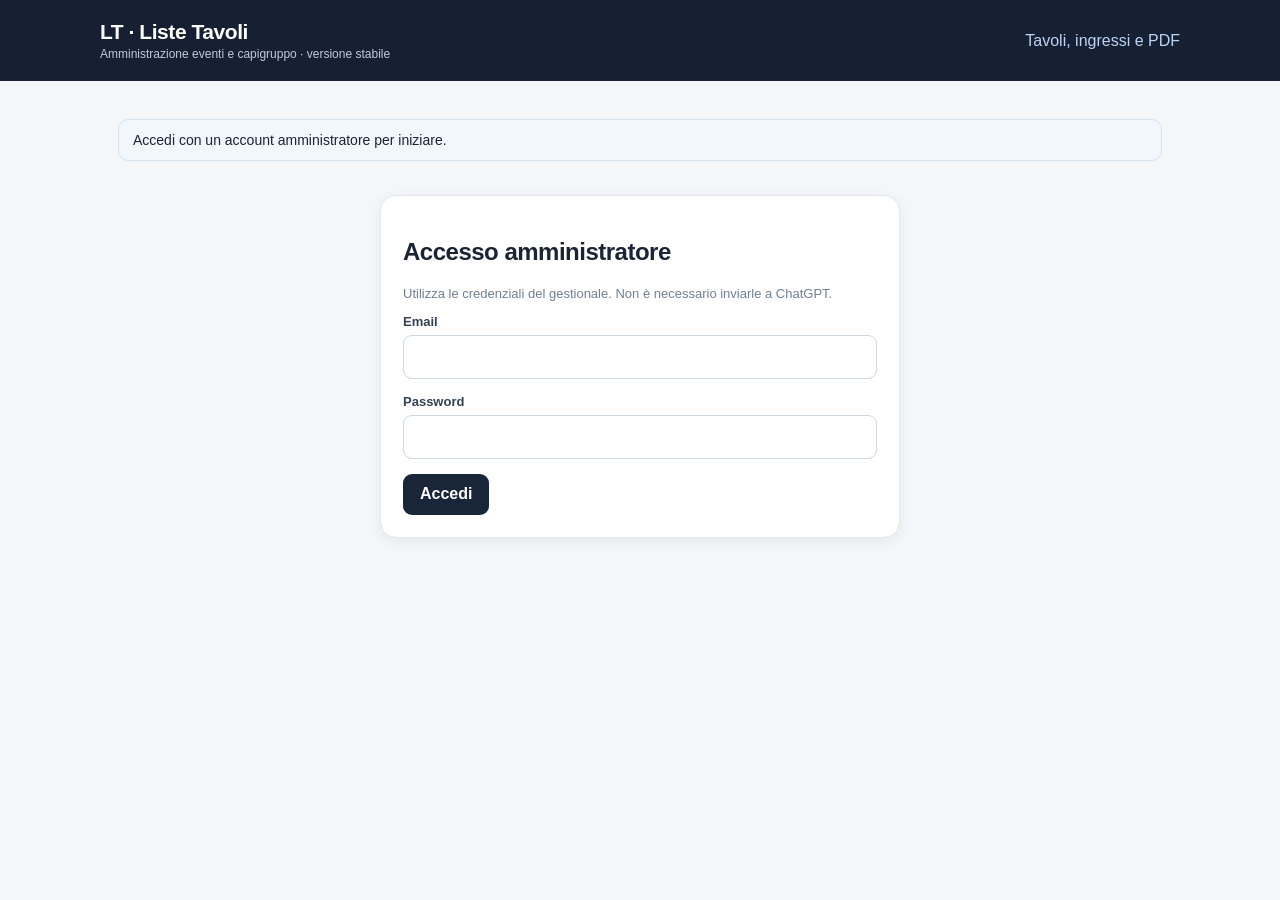
==== control.html @ 42bb6843 "Build independent, reliable admin console using direct authenticated HTTP requests" ====
<!doctype html>
<html lang="it"><head>
<meta charset="utf-8"><meta name="viewport" content="width=device-width,initial-scale=1">
<meta name="theme-color" content="#172033"><title>Liste Tavoli · Amministrazione</title>
<style>
:root{font-family:Inter,-apple-system,BlinkMacSystemFont,"Segoe UI",sans-serif;color:#1a2434;background:#f4f6f9}
*{box-sizing:border-box}body{margin:0}header{background:#172033;color:#fff;padding:20px 5vw}
header .wrap{max-width:1080px;margin:auto;display:flex;justify-content:space-between;gap:14px;align-items:center;flex-wrap:wrap}
.brand{font-size:21px;font-weight:800;letter-spacing:-.45px}header p{margin:3px 0 0;color:#c1cad9;font-size:12px}
main{max-width:1080px;margin:0 auto;padding:26px 18px 80px}
h1{font-size:24px;letter-spacing:-.5px}h2{font-size:18px;margin:0 0 17px}
.card{background:#fff;border:1px solid #e2e7ef;border-radius:16px;padding:22px;margin:14px 0 24px;box-shadow:0 4px 14px #1e2f4510}
.cols{display:grid;grid-template-columns:repeat(2,minmax(0,1fr));gap:16px}
.field{margin:0 0 15px}label{display:block;font-size:13px;font-weight:650;color:#354054;margin:0 0 6px}
input,select{font:inherit;background:white;width:100%;padding:11px 12px;border:1px solid #cdd6e1;border-radius:9px;min-height:44px;color:#182335}
input:focus,select:focus{border-color:#375f9b;outline:3px solid #d8e8fe}
button{font:inherit;border:0;cursor:pointer;border-radius:9px;padding:11px 17px;font-weight:700;min-height:41px}
button.primary{color:#fff;background:#192539}button.secondary{background:#e9eef5;color:#243651}
button:disabled{opacity:.6;cursor:wait}button:hover:not(:disabled){filter:brightness(.94)}
.actions{display:flex;align-items:center;gap:10px;flex-wrap:wrap}
.pill{padding:6px 12px;border-radius:30px;font-size:12px;background:#e8f0fc;color:#255182;font-weight:650}
.tabs{display:flex;gap:10px;margin-bottom:16px}.tabs button{border:1px solid #d6dfe9;background:#fff}
.tabs button.active{background:#192539;color:#fff}
.status{border-radius:10px;padding:12px 14px;margin:12px 0;font-size:14px;white-space:pre-wrap;display:none;border:1px solid #d8e3f0;background:#f2f6fd}
.status.show{display:block}.status.error{background:#fff0f0;color:#8b1d1d;border-color:#e9bdbd}
.status.success{background:#eef8f1;color:#17603b;border-color:#b9e1c6}
.muted{color:#708092;font-size:13px}.hidden{display:none!important}
.list{display:grid;gap:9px}.record{border:1px solid #e2e9f0;padding:13px;border-radius:11px;display:flex;align-items:center;justify-content:space-between;gap:12px;flex-wrap:wrap}
.record strong{font-size:14px}.record small{display:block;color:#748294;margin-top:4px}.record button{font-size:12px;padding:7px 10px;min-height:32px}
.checks{display:grid;grid-template-columns:repeat(2,minmax(0,1fr));gap:9px;padding:12px;border:1px solid #e1e7ef;border-radius:11px;max-height:200px;overflow:auto}
.checks label{display:flex;gap:8px;align-items:center;margin:0;font-weight:500}
.checks input{width:16px;height:16px;min-height:0;flex-shrink:0}
a{color:#bdd3f3;text-decoration:none}a:hover{text-decoration:underline}
.page-link{color:#315d92;font-size:13px}
#loginSection{max-width:520px;margin:34px auto}
@media(max-width:660px){.cols,.checks{grid-template-columns:1fr}h1{font-size:21px}main{padding:16px 12px 55px}.card{padding:18px}.tabs{flex-wrap:wrap}}
</style></head><body>
<header><div class="wrap"><div><div class="brand">LT · Liste Tavoli</div><p>Amministrazione eventi e capigruppo · versione stabile</p></div>
<div class="actions"><span id="accountLabel" class="muted" style="color:#dfebf9"></span><a href="./index.html?legacy=1">Tavoli, ingressi e PDF</a><button id="logoutBtn" class="secondary hidden" type="button">Esci</button></div></div></header>
<main>
<div id="globalStatus" class="status show">Connessione al gestionale in corso…</div>
<section id="loginSection" class="card hidden">
<h1>Accesso amministratore</h1><p class="muted">Utilizza le credenziali del gestionale. Non è necessario inviarle a ChatGPT.</p>
<form id="loginForm"><div class="field"><label for="loginEmail">Email</label><input type="email" id="loginEmail" autocomplete="username" required></div>
<div class="field"><label for="loginPassword">Password</label><input type="password" id="loginPassword" autocomplete="current-password" required></div>
<button id="loginBtn" type="submit" class="primary">Accedi</button></form></section>
<section id="workspace" class="hidden">
<h1>Amministrazione</h1><p class="muted">Salvataggio diretto su Supabase: ogni operazione mostra il risultato effettivo del server.</p>
<div class="tabs"><button type="button" id="tabEvents" class="active">Eventi</button><button type="button" id="tabUsers">Capigruppo e addetti</button></div>
<section id="eventsSection">
<div class="card"><h2 id="eventFormTitle">Crea evento</h2>
<form id="eventForm">
<input type="hidden" id="eventId">
<div class="field"><label for="eventName">Nome evento *</label><input id="eventName" type="text" required maxlength="150"></div>
<div class="cols"><div class="field"><label for="venue">Locale</label><input id="venue" type="text"></div>
<div class="field"><label for="eventDate">Data evento *</label><input id="eventDate" type="date" required></div></div>
<div class="cols"><div class="field"><label for="deadlineDate">Data chiusura liste *</label><input id="deadlineDate" type="date" required></div>
<div class="field"><label for="deadlineTime">Ora chiusura liste *</label><input id="deadlineTime" type="time" required></div></div>
<div class="cols"><div class="field"><label for="eventStatus">Stato</label><select id="eventStatus"><option value="open">Liste aperte</option><option value="draft">Bozza</option><option value="closed">Liste chiuse</option></select></div>
<div class="field"><label for="pdfEmail">Email PDF (facoltativa)</label><input id="pdfEmail" type="email"></div></div>
<div id="eventMsg" class="status" role="status"></div>
<div class="actions"><button id="saveEventBtn" class="primary" type="submit">Salva evento</button><button id="cancelEventBtn" type="button" class="secondary hidden">Annulla modifica</button></div>
</form></div>
<div class="card"><h2>Eventi salvati <span id="eventsCount" class="pill">0</span></h2><div class="actions" style="margin-bottom:12px"><button id="reloadEvents" class="secondary" type="button">Aggiorna elenco</button><span class="muted">L'elenco è letto direttamente dal database.</span></div><div id="eventsList" class="list"></div></div>
</section>
<section id="usersSection" class="hidden">
<div class="card"><h2 id="userFormTitle">Crea capogruppo o addetto</h2>
<form id="userForm"><input type="hidden" id="userId">
<div class="field"><label for="userName">Nome e cognome *</label><input id="userName" required type="text"></div>
<div class="cols"><div class="field"><label for="userEmail">Email di accesso *</label><input id="userEmail" required type="email"></div>
<div class="field"><label for="userPass">Password iniziale (almeno 10 caratteri) *</label><input id="userPass" type="password" minlength="10" autocomplete="new-password"></div></div>
<div class="cols"><div class="field"><label for="userRole">Ruolo</label><select id="userRole"><option value="capogruppo">Capogruppo</option><option value="addetto">Addetto liste</option></select></div>
<div class="field"><label for="userActive">Stato</label><select id="userActive"><option value="true">Attivo</option><option value="false">Disattivato</option></select></div></div>
<div class="field"><label>Eventi abilitati (facoltativi)</label><div id="eventChecks" class="checks"></div></div>
<div id="userMsg" class="status" role="status"></div>
<div class="actions"><button id="saveUserBtn" class="primary" type="submit">Salva capogruppo / addetto</button><button id="cancelUserBtn" type="button" class="secondary hidden">Annulla modifica</button></div></form></div>
<div class="card"><h2>Utenti registrati</h2><div id="usersList" class="list"></div></div>
</section>
<p class="muted">Le credenziali e i dati vengono inviati soltanto al progetto Supabase del gestionale. Nessun dato viene salvato su GitHub.</p>
</section></main>
<noscript><p>Attiva JavaScript nel browser per utilizzare il gestionale.</p></noscript>
<script>
"use strict";
(function(){
const URL="https://cyjuwuipfazjtkvaibpx.supabase.co";
const KEY="sb_publishable_EJdMDREvMl5kDbMoUjW2Iw_axkQ-h6G";
const STORE="sb-cyjuwuipfazjtkvaibpx-auth-token";
const $=id=>document.getElementById(id);
let session=null,adminId=null,events=[],users=[],assignments=[],refreshing=null;
const esc=s=>String(s??"").replace(/[&<>"']/g,c=>({"&":"&amp;","<":"&lt;",">":"&gt;",'"':"&quot;","'":"&#39;"}[c]));
const str=x=>String(x??"").trim();
const dateRome=d=>new Intl.DateTimeFormat("en-CA",{timeZone:"Europe/Rome",year:"numeric",month:"2-digit",day:"2-digit"}).format(d);
const report=(el,msg,type="")=>{el.textContent=msg;el.className="status show"+(type?" "+type:"");};
const show=(el,yes)=>el.classList.toggle("hidden",!yes);
const busy=(id,on,msg)=>{const b=$(id);if(on){b.dataset.old=b.textContent;b.textContent=msg||"Salvataggio…";b.disabled=true;}else{b.textContent=b.dataset.old||b.textContent;b.disabled=false;}};
function saveSession(s){session=s;try{localStorage.setItem(STORE,JSON.stringify(s));}catch(e){report($("globalStatus"),"Browser: impossibile memorizzare la sessione. "+e.message,"error");}}
function clearSession(){session=null;adminId=null;try{localStorage.removeItem(STORE)}catch(e){}}
function tokenValid(){return session?.access_token&&(!session.expires_at||session.expires_at>Math.floor(Date.now()/1000)+60);}
async function http(url,opts={}){
 const ctrl=new AbortController();const timer=setTimeout(()=>ctrl.abort(),18000);
 try{
  const r=await fetch(url,{...opts,signal:ctrl.signal});
  const raw=await r.text();let data=null;try{data=raw?JSON.parse(raw):null}catch(e){data={message:raw.slice(0,200)}}
  if(!r.ok){const msg=data?.message||data?.error_description||data?.error||data?.msg||"Errore HTTP "+r.status;throw new Error(String(msg)+" (HTTP "+r.status+")");}
  return data;
 }catch(e){if(e.name==="AbortError")throw new Error("Il server non ha risposto entro 18 secondi.");throw e;}
 finally{clearTimeout(timer);}
}
async function refreshToken(){
 if(refreshing)return refreshing;
 refreshing=(async()=>{
  if(!session?.refresh_token)throw new Error("Sessione scaduta. Accedi nuovamente.");
  const data=await http(URL+"/auth/v1/token?grant_type=refresh_token",{method:"POST",headers:{"apikey":KEY,"content-type":"application/json"},body:JSON.stringify({refresh_token:session.refresh_token})});
  if(!data?.access_token)throw new Error("Impossibile rinnovare la sessione.");
  saveSession({...session,...data,expires_at:Math.floor(Date.now()/1000)+(data.expires_in||3600)});
 })();
 try{await refreshing}finally{refreshing=null}
}
async function api(path,method="GET",payload,attempt=0){
 if(!session?.access_token)throw new Error("Devi effettuare l'accesso.");
 if(!tokenValid())await refreshToken();
 const headers={"apikey":KEY,"authorization":"Bearer "+session.access_token};
 if(payload!==undefined)headers["content-type"]="application/json";
 if(path.startsWith("/rest/")&&method!=="GET")headers["prefer"]="return=representation";
 try{return await http(URL+path,{method,headers,body:payload===undefined?undefined:JSON.stringify(payload)})}
 catch(e){if(attempt===0&&/\bHTTP 401\b/.test(e.message)){await refreshToken();return api(path,method,payload,1)}throw e}
}
async function login(email,password){
 const data=await http(URL+"/auth/v1/token?grant_type=password",{method:"POST",headers:{"apikey":KEY,"content-type":"application/json"},body:JSON.stringify({email,password})});
 if(!data?.access_token)throw new Error("Accesso non confermato dal server.");
 saveSession({...data,expires_at:Math.floor(Date.now()/1000)+(data.expires_in||3600)});
}
async function verifyAdmin(){
 const auth=await api("/auth/v1/user");
 if(!auth?.id)throw new Error("Account non riconosciuto da Supabase.");
 const p=await api("/rest/v1/profiles?select=id%2Crole%2Cactive%2Cfull_name&id=eq."+encodeURIComponent(auth.id));
 if(!Array.isArray(p)||p.length!==1||p[0].role!=="admin"||p[0].active!==true)throw new Error("Questo account non è abilitato come amministratore.");
 adminId=auth.id;$("accountLabel").textContent=p[0].full_name||auth.email||"Amministratore";
}
async function reload(){
 const [ev,us,as]=await Promise.all([
  api("/rest/v1/events?select=*&order=event_date.desc"),
  api("/rest/v1/profiles?select=id%2Cfull_name%2Cemail%2Crole%2Cactive&order=full_name.asc"),
  api("/rest/v1/event_assignments?select=*")
 ]);
 if(!Array.isArray(ev)||!Array.isArray(us)||!Array.isArray(as))throw new Error("Il database ha restituito dati non validi.");
 events=ev;users=us;assignments=as;draw();
}
function draw(){
 $("eventsCount").textContent=String(events.length);
 $("eventsList").innerHTML=events.length?events.map(e=>'<div class="record"><div><strong>'+esc(e.title)+'</strong><small>'+esc(e.event_date)+' · '+esc(e.venue||"Senza locale")+' · '+esc(e.status)+'</small></div><button type="button" class="secondary" data-edit-event="'+esc(e.id)+'">Modifica</button></div>').join(""):'<p class="muted">Nessun evento salvato.</p>';
 const available=events.map(e=>'<label><input name="assigned" type="checkbox" value="'+esc(e.id)+'">'+esc(e.title)+'</label>').join("");
 const selected=Array.from(document.querySelectorAll('#eventChecks input:checked')).map(x=>x.value);
 $("eventChecks").innerHTML=available||'<p class="muted">Crea prima un evento per abilitarlo.</p>';
 document.querySelectorAll('#eventChecks input').forEach(x=>{x.checked=selected.includes(x.value)});
 const staff=users.filter(x=>x.role==="capogruppo"||x.role==="addetto");
 $("usersList").innerHTML=staff.length?staff.map(u=>'<div class="record"><div><strong>'+esc(u.full_name)+'</strong><small>'+esc(u.email||"")+' · '+(u.role==="addetto"?"Addetto":"Capogruppo")+' · '+(u.active?"Attivo":"Disattivato")+' · '+assignments.filter(a=>a.user_id===u.id).length+' eventi</small></div><button type="button" class="secondary" data-edit-user="'+esc(u.id)+'">Gestisci</button></div>').join(""):'<p class="muted">Nessun capogruppo o addetto creato.</p>';
}
function switchTab(which){
 const ev=which==="events";show($("eventsSection"),ev);show($("usersSection"),!ev);
 $("tabEvents").classList.toggle("active",ev);$("tabUsers").classList.toggle("active",!ev);
}
function resetEvent(){
 $("eventForm").reset();$("eventId").value="";$("eventFormTitle").textContent="Crea evento";
 $("saveEventBtn").textContent="Salva evento";show($("cancelEventBtn"),false);
 const today=dateRome(new Date());$("eventDate").value=today;$("deadlineDate").value=today;$("deadlineTime").value="23:30";
}
function editEvent(id){
 const e=events.find(e=>e.id===id);if(!e)return;
 const dt=new Date(e.deadline),ymd=dateRome(dt);
 const hhmm=new Intl.DateTimeFormat("en-GB",{timeZone:"Europe/Rome",hour:"2-digit",minute:"2-digit",hourCycle:"h23"}).format(dt);
 $("eventId").value=e.id;$("eventName").value=e.title;$("venue").value=e.venue||"";
 $("eventDate").value=e.event_date;$("deadlineDate").value=ymd;$("deadlineTime").value=hhmm;
 $("eventStatus").value=e.status;$("pdfEmail").value=e.admin_email||"";
 $("eventFormTitle").textContent="Modifica evento";$("saveEventBtn").textContent="Aggiorna evento";show($("cancelEventBtn"),true);
 switchTab("events");$("eventForm").scrollIntoView({behavior:"smooth",block:"start"});
}
function resetUser(){
 $("userForm").reset();$("userId").value="";$("userEmail").readOnly=false;$("userPass").required=true;
 $("userRole").value="capogruppo";$("userActive").value="true";
 $("userFormTitle").textContent="Crea capogruppo o addetto";$("saveUserBtn").textContent="Salva capogruppo / addetto";
 show($("cancelUserBtn"),false);
 document.querySelectorAll('#eventChecks input').forEach(x=>{x.checked=false});
}
function editUser(id){
 const u=users.find(u=>u.id===id);if(!u)return;
 $("userId").value=u.id;$("userName").value=u.full_name;$("userEmail").value=u.email||"";
 $("userEmail").readOnly=true;$("userPass").value="";$("userPass").required=false;
 $("userRole").value=u.role;$("userActive").value=String(u.active);
 $("userFormTitle").textContent="Gestisci account";$("saveUserBtn").textContent="Aggiorna account";
 show($("cancelUserBtn"),true);
 document.querySelectorAll('#eventChecks input').forEach(x=>{x.checked=assignments.some(a=>a.user_id===u.id&&a.event_id===x.value)});
 switchTab("users");$("userForm").scrollIntoView({behavior:"smooth",block:"start"});
}
async function onSaveEvent(ev){
 ev.preventDefault();const b="saveEventBtn";busy(b,true,"Salvataggio in corso…");
 report($("eventMsg"),"Invio evento a Supabase…");
 try{
  const title=str($("eventName").value),date=$("eventDate").value,dlDate=$("deadlineDate").value,dlTime=$("deadlineTime").value;
  if(!title||!date||!dlDate||!dlTime)throw new Error("Nome, data evento e data/ora di chiusura sono obbligatori.");
  const dt=new Date(dlDate+"T"+dlTime+":00");if(!Number.isFinite(dt.getTime()))throw new Error("Data e ora di chiusura non valide.");
  const payload={title,venue:str($("venue").value),event_date:date,deadline:dt.toISOString(),status:$("eventStatus").value,admin_email:str($("pdfEmail").value)||null};
  const id=$("eventId").value;
  const path="/rest/v1/events"+(id?"?id=eq."+encodeURIComponent(id):"");
  const result=await api(path,id?"PATCH":"POST",payload);
  if(!Array.isArray(result)||result.length!==1||!result[0]?.id)throw new Error("Il server non ha restituito la conferma del salvataggio.");
  const savedId=result[0].id;
  await reload();
  if(!events.some(x=>x.id===savedId))throw new Error("La scrittura è riuscita, ma la verifica dell'evento non è ancora disponibile.");
  resetEvent();report($("eventMsg"),"Evento salvato e verificato nel database.","success");
  report($("globalStatus"),"Salvataggio evento confermato.","success");
 }catch(e){report($("eventMsg"),"Errore: "+e.message,"error");report($("globalStatus"),"Salvataggio evento non riuscito: "+e.message,"error")}
 finally{busy(b,false)}
}
async function onSaveUser(ev){
 ev.preventDefault();const b="saveUserBtn";busy(b,true,"Salvataggio in corso…");
 report($("userMsg"),"Invio dati account a Supabase…");
 let created=false;
 try{
  const oldId=$("userId").value,name=str($("userName").value),email=str($("userEmail").value).toLowerCase(),password=$("userPass").value;
  const role=$("userRole").value,active=$("userActive").value==="true";
  if(!name||!email||(!oldId&&password.length<10)||(password&&password.length<10))throw new Error("Compila nome, email e password di almeno 10 caratteri.");
  const data=await api("/functions/v1/manage-users","POST",{
   action:oldId?"update_user":"create_user",id:oldId||undefined,
   email,full_name:name,password,role,...(oldId?{active}:{})
  });
  if(!data?.ok)throw new Error(data?.error||"Il server non ha confermato la creazione dell'account.");
  const uid=oldId||data.id;if(!uid)throw new Error("Account creato ma identificativo utente mancante.");
  created=!oldId;
  $("userId").value=uid;$("userEmail").readOnly=true;$("userPass").required=false;
  const desired=Array.from(document.querySelectorAll('#eventChecks input:checked')).map(x=>x.value);
  const previous=assignments.filter(a=>a.user_id===uid).map(a=>a.event_id);
  report($("userMsg"),"Account salvato. Associazione agli eventi…");
  for(const eid of previous.filter(x=>!desired.includes(x))){
   await api("/rest/v1/event_assignments?user_id=eq."+encodeURIComponent(uid)+"&event_id=eq."+encodeURIComponent(eid),"DELETE");
  }
  for(const eid of desired.filter(x=>!previous.includes(x))){
   await api("/rest/v1/event_assignments","POST",{user_id:uid,event_id:eid});
  }
  await reload();
  if(!users.some(x=>x.id===uid))throw new Error("Account inserito, ma non ancora visibile nell'elenco.");
  resetUser();report($("userMsg"),"Account salvato e verificato nel database.","success");
  report($("globalStatus"),"Account capogruppo/addetto salvato correttamente.","success");
 }catch(e){report($("userMsg"),(created?"Account creato, ma operazione incompleta: ":"Errore: ")+e.message,"error")}
 finally{busy(b,false)}
}
async function init(){
 resetEvent();
 $("eventForm").addEventListener("submit",onSaveEvent);
 $("userForm").addEventListener("submit",onSaveUser);
 $("loginForm").addEventListener("submit",async ev=>{
  ev.preventDefault();busy("loginBtn",true,"Accesso in corso…");
  try{await login(str($("loginEmail").value),$("loginPassword").value);await verifyAdmin();await reload();show($("loginSection"),false);show($("workspace"),true);show($("logoutBtn"),true);report($("globalStatus"),"Accesso amministratore verificato.","success")}
  catch(e){report($("globalStatus"),"Accesso fallito: "+e.message,"error");show($("loginSection"),true)}
  finally{busy("loginBtn",false)}
 });
 $("tabEvents").addEventListener("click",()=>switchTab("events"));
 $("tabUsers").addEventListener("click",()=>switchTab("users"));
 $("cancelEventBtn").addEventListener("click",()=>resetEvent());
 $("cancelUserBtn").addEventListener("click",()=>resetUser());
 $("reloadEvents").addEventListener("click",async()=>{try{await reload();report($("globalStatus"),"Dati aggiornati dal database.","success")}catch(e){report($("globalStatus"),e.message,"error")}});
 $("logoutBtn").addEventListener("click",async()=>{
  try{if(session?.access_token)await api("/auth/v1/logout","POST")}catch(e){}
  clearSession();show($("workspace"),false);show($("loginSection"),true);show($("logoutBtn"),false);$("accountLabel").textContent="";
  report($("globalStatus"),"Sessione chiusa.");
 });
 document.addEventListener("click",ev=>{
  const eventBtn=ev.target.closest("[data-edit-event]");if(eventBtn)editEvent(eventBtn.dataset.editEvent);
  const userBtn=ev.target.closest("[data-edit-user]");if(userBtn)editUser(userBtn.dataset.editUser);
 });
 const cached=localStorage.getItem(STORE);
 if(cached){try{session=JSON.parse(cached);await verifyAdmin();await reload();show($("workspace"),true);show($("logoutBtn"),true);report($("globalStatus"),"Collegato al database. Puoi salvare eventi e capigruppo.","success");return}
  catch(e){clearSession();report($("globalStatus"),"Accedi per continuare: "+e.message,"error")}}
 show($("loginSection"),true);report($("globalStatus"),"Accedi con un account amministratore per iniziare.");
}
init().catch(e=>{report($("globalStatus"),"Errore di avvio: "+e.message,"error");show($("loginSection"),true)});
})();
</script></body></html>
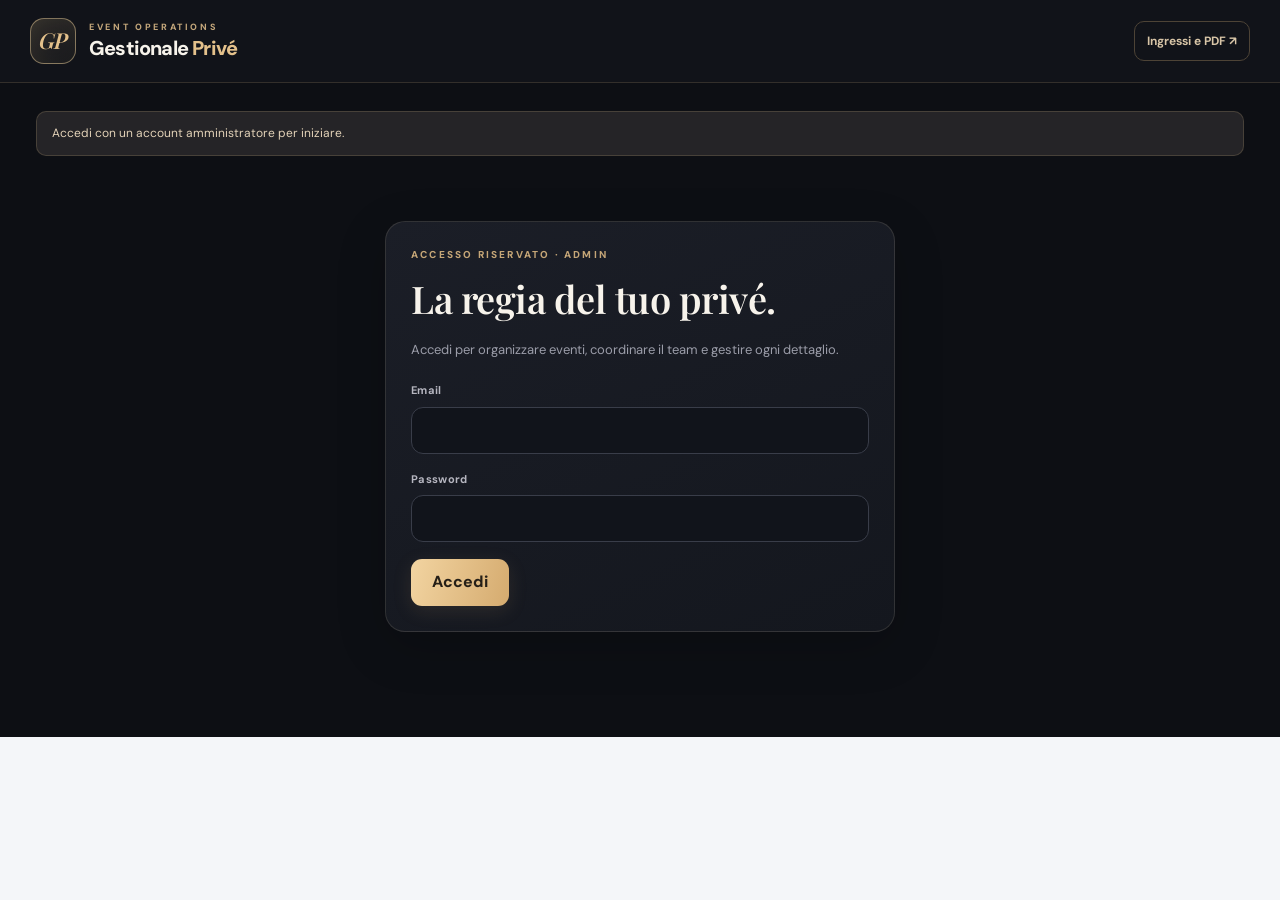
==== commit e16e1975: "Apply Gestionale Prive premium admin UX, KPI hierarchy, and remove AI/vendor messaging" ====
--- a/control.html
+++ b/control.html
@@ -1,7 +1,7 @@
 <!doctype html>
 <html lang="it"><head>
 <meta charset="utf-8"><meta name="viewport" content="width=device-width,initial-scale=1">
-<meta name="theme-color" content="#172033"><title>Liste Tavoli · Amministrazione</title>
+<meta name="theme-color" content="#0d0f14"><meta name="description" content="Gestionale Privé — controllo eventi, accessi e team"><title>Gestionale Privé · Amministrazione</title>
 <style>
 :root{font-family:Inter,-apple-system,BlinkMacSystemFont,"Segoe UI",sans-serif;color:#1a2434;background:#f4f6f9}
 *{box-sizing:border-box}body{margin:0}header{background:#172033;color:#fff;padding:20px 5vw}
@@ -34,22 +34,22 @@
 .page-link{color:#315d92;font-size:13px}
 #loginSection{max-width:520px;margin:34px auto}
 @media(max-width:660px){.cols,.checks{grid-template-columns:1fr}h1{font-size:21px}main{padding:16px 12px 55px}.card{padding:18px}.tabs{flex-wrap:wrap}}
-</style></head><body>
-<header><div class="wrap"><div><div class="brand">LT · Liste Tavoli</div><p>Amministrazione eventi e capigruppo · versione stabile</p></div>
-<div class="actions"><span id="accountLabel" class="muted" style="color:#dfebf9"></span><a href="./index.html?legacy=1">Tavoli, ingressi e PDF</a><button id="logoutBtn" class="secondary hidden" type="button">Esci</button></div></div></header>
+</style><link rel="stylesheet" href="./premium.css?v=20261110-p1"></head><body data-portal="admin">
+<header class="site-header"><div class="wrap"><div class="brand-lockup"><div class="brand-mark" aria-hidden="true"><span>GP</span></div><div class="brand-text"><span class="brand-kicker">EVENT OPERATIONS</span><span class="brand-name">Gestionale <i>Privé</i></span></div></div><div class="actions"><span id="accountLabel" class="muted"></span><a href="./index.html?legacy=1">Ingressi e PDF ↗</a><button id="logoutBtn" class="secondary hidden" type="button">Esci</button></div></div></header>
 <main>
 <div id="globalStatus" class="status show">Connessione al gestionale in corso…</div>
 <section id="loginSection" class="card hidden">
-<h1>Accesso amministratore</h1><p class="muted">Utilizza le credenziali del gestionale. Non è necessario inviarle a ChatGPT.</p>
+<span class="panel-kicker">ACCESSO RISERVATO · ADMIN</span><h1>La regia del tuo privé.</h1><p class="muted">Accedi per organizzare eventi, coordinare il team e gestire ogni dettaglio.</p>
 <form id="loginForm"><div class="field"><label for="loginEmail">Email</label><input type="email" id="loginEmail" autocomplete="username" required></div>
 <div class="field"><label for="loginPassword">Password</label><input type="password" id="loginPassword" autocomplete="current-password" required></div>
 <button id="loginBtn" type="submit" class="primary">Accedi</button></form></section>
 <section id="workspace" class="hidden">
-<h1>Amministrazione</h1><p class="muted">Salvataggio diretto su Supabase: ogni operazione mostra il risultato effettivo del server.</p>
-<div class="tabs"><button type="button" id="tabEvents" class="active">Eventi</button><button type="button" id="tabUsers">Capigruppo e addetti</button></div>
+<div class="page-hero"><span class="eyebrow">CONTROL ROOM / AMMINISTRAZIONE</span><h1>La regia di ogni <em>serata.</em></h1><p>Un unico spazio per programmare gli eventi, coordinare il team e seguire tutto ciò che conta.</p></div>
+<div class="gp-stats"><div class="gp-stat featured"><div class="gp-stat-label">Eventi in programma</div><div class="gp-stat-value" id="statOpen">0</div><div class="gp-stat-foot"><span class="live-dot"></span> Liste aperte</div></div><div class="gp-stat"><div class="gp-stat-label">Eventi totali</div><div class="gp-stat-value" id="statEvents">0</div><div class="gp-stat-foot">Organizzati nel gestionale</div></div><div class="gp-stat"><div class="gp-stat-label">Team operativo</div><div class="gp-stat-value" id="statTeam">0</div><div class="gp-stat-foot">Capigruppo e addetti attivi</div></div></div>
+<div class="tabs" role="tablist" aria-label="Sezioni amministrazione"><button type="button" id="tabEvents" class="active" role="tab" aria-controls="eventsSection">01 · Eventi</button><button type="button" id="tabUsers" role="tab" aria-controls="usersSection">02 · Team e accessi</button></div>
 <section id="eventsSection">
-<div class="card"><h2 id="eventFormTitle">Crea evento</h2>
-<form id="eventForm">
+<div class="card"><div class="panel-heading"><div><span class="panel-kicker">01 / PROGRAMMAZIONE</span><h2 id="eventFormTitle">Crea evento</h2></div><span class="panel-seq" aria-hidden="true">01</span></div>
+<form id="eventForm" novalidate>
 <input type="hidden" id="eventId">
 <div class="field"><label for="eventName">Nome evento *</label><input id="eventName" type="text" required maxlength="150"></div>
 <div class="cols"><div class="field"><label for="venue">Locale</label><input id="venue" type="text"></div>
@@ -61,11 +61,11 @@
 <div id="eventMsg" class="status" role="status"></div>
 <div class="actions"><button id="saveEventBtn" class="primary" type="submit">Salva evento</button><button id="cancelEventBtn" type="button" class="secondary hidden">Annulla modifica</button></div>
 </form></div>
-<div class="card"><h2>Eventi salvati <span id="eventsCount" class="pill">0</span></h2><div class="actions" style="margin-bottom:12px"><button id="reloadEvents" class="secondary" type="button">Aggiorna elenco</button><span class="muted">L'elenco è letto direttamente dal database.</span></div><div id="eventsList" class="list"></div></div>
+<div class="card"><div class="panel-heading"><div><span class="panel-kicker">ARCHIVIO EVENTI</span><h2>Le tue serate <span id="eventsCount" class="pill">0</span></h2></div><span class="panel-seq" aria-hidden="true">02</span></div><div class="actions" style="margin-bottom:12px"><button id="reloadEvents" class="secondary" type="button">Aggiorna elenco</button><span class="muted">L'elenco è letto direttamente dal database.</span></div><div id="eventsList" class="list"></div></div>
 </section>
 <section id="usersSection" class="hidden">
-<div class="card"><h2 id="userFormTitle">Crea capogruppo o addetto</h2>
-<form id="userForm"><input type="hidden" id="userId">
+<div class="card"><div class="panel-heading"><div><span class="panel-kicker">02 / PERSONE E PERMESSI</span><h2 id="userFormTitle">Crea capogruppo o addetto</h2></div><span class="panel-seq" aria-hidden="true">01</span></div>
+<form id="userForm" novalidate><input type="hidden" id="userId">
 <div class="field"><label for="userName">Nome e cognome *</label><input id="userName" required type="text"></div>
 <div class="cols"><div class="field"><label for="userEmail">Email di accesso *</label><input id="userEmail" required type="email"></div>
 <div class="field"><label for="userPass">Password iniziale (almeno 10 caratteri) *</label><input id="userPass" type="password" minlength="10" autocomplete="new-password"></div></div>
@@ -74,9 +74,9 @@
 <div class="field"><label>Eventi abilitati (facoltativi)</label><div id="eventChecks" class="checks"></div></div>
 <div id="userMsg" class="status" role="status"></div>
 <div class="actions"><button id="saveUserBtn" class="primary" type="submit">Salva capogruppo / addetto</button><button id="cancelUserBtn" type="button" class="secondary hidden">Annulla modifica</button></div></form></div>
-<div class="card"><h2>Utenti registrati</h2><div id="usersList" class="list"></div></div>
+<div class="card"><div class="panel-heading"><div><span class="panel-kicker">TEAM ATTUALE</span><h2>Le persone del privé</h2></div><span class="panel-seq" aria-hidden="true">02</span></div><div id="usersList" class="list"></div></div>
 </section>
-<p class="muted">Le credenziali e i dati vengono inviati soltanto al progetto Supabase del gestionale. Nessun dato viene salvato su GitHub.</p>
+<p class="muted">Accesso riservato. Ogni operazione viene confermata dal sistema di gestione.</p>
 </section></main>
 <noscript><p>Attiva JavaScript nel browser per utilizzare il gestionale.</p></noscript>
 <script>
@@ -89,7 +89,7 @@
 let session=null,adminId=null,events=[],users=[],assignments=[],refreshing=null;
 const esc=s=>String(s??"").replace(/[&<>"']/g,c=>({"&":"&amp;","<":"&lt;",">":"&gt;",'"':"&quot;","'":"&#39;"}[c]));
 const str=x=>String(x??"").trim();
-const dateRome=d=>new Intl.DateTimeFormat("en-CA",{timeZone:"Europe/Rome",year:"numeric",month:"2-digit",day:"2-digit"}).format(d);
+const dateRome=d=>new Intl.DateTimeFormat("sv-SE",{timeZone:"Europe/Rome",year:"numeric",month:"2-digit",day:"2-digit"}).format(d);
 const report=(el,msg,type="")=>{el.textContent=msg;el.className="status show"+(type?" "+type:"");};
 const show=(el,yes)=>el.classList.toggle("hidden",!yes);
 const busy=(id,on,msg)=>{const b=$(id);if(on){b.dataset.old=b.textContent;b.textContent=msg||"Salvataggio…";b.disabled=true;}else{b.textContent=b.dataset.old||b.textContent;b.disabled=false;}};
@@ -132,7 +132,7 @@
 }
 async function verifyAdmin(){
  const auth=await api("/auth/v1/user");
- if(!auth?.id)throw new Error("Account non riconosciuto da Supabase.");
+ if(!auth?.id)throw new Error("Account non riconosciuto. Effettua nuovamente l’accesso.");
  const p=await api("/rest/v1/profiles?select=id%2Crole%2Cactive%2Cfull_name&id=eq."+encodeURIComponent(auth.id));
  if(!Array.isArray(p)||p.length!==1||p[0].role!=="admin"||p[0].active!==true)throw new Error("Questo account non è abilitato come amministratore.");
  adminId=auth.id;$("accountLabel").textContent=p[0].full_name||auth.email||"Amministratore";
@@ -148,6 +148,9 @@
 }
 function draw(){
  $("eventsCount").textContent=String(events.length);
+ $("statEvents").textContent=String(events.length);
+ $("statOpen").textContent=String(events.filter(e=>e.status==="open"&&new Date(e.deadline).getTime()>Date.now()).length);
+ $("statTeam").textContent=String(users.filter(u=>u.active&&(u.role==="capogruppo"||u.role==="addetto")).length);
  $("eventsList").innerHTML=events.length?events.map(e=>'<div class="record"><div><strong>'+esc(e.title)+'</strong><small>'+esc(e.event_date)+' · '+esc(e.venue||"Senza locale")+' · '+esc(e.status)+'</small></div><button type="button" class="secondary" data-edit-event="'+esc(e.id)+'">Modifica</button></div>').join(""):'<p class="muted">Nessun evento salvato.</p>';
  const available=events.map(e=>'<label><input name="assigned" type="checkbox" value="'+esc(e.id)+'">'+esc(e.title)+'</label>').join("");
  const selected=Array.from(document.querySelectorAll('#eventChecks input:checked')).map(x=>x.value);
@@ -162,7 +165,7 @@
 }
 function resetEvent(){
  $("eventForm").reset();$("eventId").value="";$("eventFormTitle").textContent="Crea evento";
- $("saveEventBtn").textContent="Salva evento";show($("cancelEventBtn"),false);
+ $("saveEventBtn").textContent="Salva evento";$("saveEventBtn").dataset.old="Salva evento";show($("cancelEventBtn"),false);
  const today=dateRome(new Date());$("eventDate").value=today;$("deadlineDate").value=today;$("deadlineTime").value="23:30";
 }
 function editEvent(id){
@@ -178,7 +181,7 @@
 function resetUser(){
  $("userForm").reset();$("userId").value="";$("userEmail").readOnly=false;$("userPass").required=true;
  $("userRole").value="capogruppo";$("userActive").value="true";
- $("userFormTitle").textContent="Crea capogruppo o addetto";$("saveUserBtn").textContent="Salva capogruppo / addetto";
+ $("userFormTitle").textContent="Crea capogruppo o addetto";$("saveUserBtn").textContent="Salva capogruppo / addetto";$("saveUserBtn").dataset.old="Salva capogruppo / addetto";
  show($("cancelUserBtn"),false);
  document.querySelectorAll('#eventChecks input').forEach(x=>{x.checked=false});
 }
@@ -194,10 +197,11 @@
 }
 async function onSaveEvent(ev){
  ev.preventDefault();const b="saveEventBtn";busy(b,true,"Salvataggio in corso…");
- report($("eventMsg"),"Invio evento a Supabase…");
+ report($("eventMsg"),"Salvataggio dell’evento in corso…");
  try{
   const title=str($("eventName").value),date=$("eventDate").value,dlDate=$("deadlineDate").value,dlTime=$("deadlineTime").value;
   if(!title||!date||!dlDate||!dlTime)throw new Error("Nome, data evento e data/ora di chiusura sono obbligatori.");
+  if($("pdfEmail").value&&!$("pdfEmail").checkValidity())throw new Error("L'email PDF non è valida.");
   const dt=new Date(dlDate+"T"+dlTime+":00");if(!Number.isFinite(dt.getTime()))throw new Error("Data e ora di chiusura non valide.");
   const payload={title,venue:str($("venue").value),event_date:date,deadline:dt.toISOString(),status:$("eventStatus").value,admin_email:str($("pdfEmail").value)||null};
   const id=$("eventId").value;
@@ -214,12 +218,12 @@
 }
 async function onSaveUser(ev){
  ev.preventDefault();const b="saveUserBtn";busy(b,true,"Salvataggio in corso…");
- report($("userMsg"),"Invio dati account a Supabase…");
+ report($("userMsg"),"Salvataggio dell’account in corso…");
  let created=false;
  try{
   const oldId=$("userId").value,name=str($("userName").value),email=str($("userEmail").value).toLowerCase(),password=$("userPass").value;
   const role=$("userRole").value,active=$("userActive").value==="true";
-  if(!name||!email||(!oldId&&password.length<10)||(password&&password.length<10))throw new Error("Compila nome, email e password di almeno 10 caratteri.");
+  if(!name||!email.includes("@")||(!oldId&&password.length<10)||(password&&password.length<10))throw new Error("Compila nome, email valida e password di almeno 10 caratteri.");
   const data=await api("/functions/v1/manage-users","POST",{
    action:oldId?"update_user":"create_user",id:oldId||undefined,
    email,full_name:name,password,role,...(oldId?{active}:{})
@@ -227,6 +231,11 @@
   if(!data?.ok)throw new Error(data?.error||"Il server non ha confermato la creazione dell'account.");
   const uid=oldId||data.id;if(!uid)throw new Error("Account creato ma identificativo utente mancante.");
   created=!oldId;
+  // Honor the initial status selector as well as status changes on existing users.
+  if(created&&!active){
+   const stateResult=await api("/functions/v1/manage-users","POST",{action:"update_user",id:uid,active:false});
+   if(!stateResult?.ok)throw new Error(stateResult?.error||"Account creato ma impossibile impostarlo come disattivato.");
+  }
   $("userId").value=uid;$("userEmail").readOnly=true;$("userPass").required=false;
   const desired=Array.from(document.querySelectorAll('#eventChecks input:checked')).map(x=>x.value);
   const previous=assignments.filter(a=>a.user_id===uid).map(a=>a.event_id);
@@ -256,6 +265,7 @@
  });
  $("tabEvents").addEventListener("click",()=>switchTab("events"));
  $("tabUsers").addEventListener("click",()=>switchTab("users"));
+ if(location.hash==="#users")switchTab("users");
  $("cancelEventBtn").addEventListener("click",()=>resetEvent());
  $("cancelUserBtn").addEventListener("click",()=>resetUser());
  $("reloadEvents").addEventListener("click",async()=>{try{await reload();report($("globalStatus"),"Dati aggiornati dal database.","success")}catch(e){report($("globalStatus"),e.message,"error")}});
--- a/premium.css
+++ b/premium.css
@@ -0,0 +1,260 @@
+/* Gestionale Privé — visual system, applied after the legacy page styles. */
+@import url('https://fonts.googleapis.com/css2?family=DM+Sans:wght@400;500;600;700;800&family=Manrope:wght@400;500;600;700;800&family=Playfair+Display:ital,wght@0,500;0,600;0,700;1,500;1,600&display=swap');
+:root{
+ color-scheme:dark;
+ --gp-bg:#0d0f14;--gp-ink:#f6f2ec;--gp-muted:#9b9da9;--gp-dim:#777a87;
+ --gp-panel:#171a22;--gp-raised:#1f232e;--gp-edge:#32343d;--gp-gold:#e4c18b;
+ --gp-soft:#c5a677;--gp-positive:#7bdab3;--gp-negative:#ff9794;
+ --gp-border:rgba(232,215,184,.13);--gp-radius:20px;
+}
+html{background:var(--gp-bg);scroll-behavior:smooth}
+body{font-family:"DM Sans","Manrope",-apple-system,BlinkMacSystemFont,"Segoe UI",sans-serif!important;
+ background:var(--gp-bg)!important;color:var(--gp-ink)!important;line-height:1.52;
+ -webkit-font-smoothing:antialiased}
+::selection{background:#e4c18b;color:#14161d}
+button,input,textarea,select{font-family:inherit!important}
+button{transition:background .17s ease,transform .17s ease,border-color .17s ease,filter .17s ease}
+button:hover:not(:disabled){filter:brightness(1.11)}
+button:active:not(:disabled){transform:translateY(1px)}
+a{transition:color .2s ease}
+*:focus-visible{outline:2px solid var(--gp-gold)!important;outline-offset:3px}
+.hidden{display:none!important}
+.brand-mark{width:46px;height:46px;display:grid;place-items:center;flex:none;border:1px solid rgba(240,211,158,.48);border-radius:14px;
+ background:linear-gradient(140deg,rgba(230,198,143,.15),rgba(236,209,173,.025));color:var(--gp-gold);
+ font-size:15px;letter-spacing:-.8px;font-weight:800;box-shadow:inset 0 0 18px #bd9b5b0e}
+.brand-mark span{font-family:"Playfair Display",Georgia,serif;font-style:italic;font-size:22px;font-weight:600}
+.brand-lockup{display:flex;align-items:center;gap:13px}
+.brand-text{display:flex;flex-direction:column;line-height:1.05;gap:5px}
+.brand-kicker{font-size:9px;letter-spacing:2.65px;text-transform:uppercase;color:#c4a77b;font-weight:800}
+.brand-name{font-size:20px;letter-spacing:-.8px;font-weight:800;color:#f7f3eb}
+.brand-name i{font-style:normal;color:var(--gp-gold)}
+.eyebrow{font-size:10px!important;font-weight:800;letter-spacing:2.6px;text-transform:uppercase;color:var(--gp-gold)!important}
+.eyebrow:before{content:"";display:inline-block;width:6px;height:6px;margin-right:10px;border-radius:50%;background:var(--gp-gold);vertical-align:2px;box-shadow:0 0 12px #e4c18b75}
+.page-hero{position:relative;padding:28px 0 25px;margin-bottom:10px}
+.page-hero h1{font-family:"Playfair Display",Georgia,serif!important;font-weight:600!important;letter-spacing:-1.5px!important;font-size:clamp(35px,4.15vw,54px)!important;
+ color:var(--gp-ink)!important;line-height:1.16!important;margin:12px 0 12px!important}
+.page-hero h1 em{font-weight:500;font-style:italic;color:var(--gp-gold)}
+.page-hero p{font-size:14px!important;line-height:1.7;color:var(--gp-muted)!important;max-width:700px;margin:0}
+.panel-kicker{display:block;font-size:10px;letter-spacing:2.2px;color:var(--gp-soft);font-weight:800;text-transform:uppercase;margin-bottom:8px}
+.live-dot{width:8px;height:8px;border-radius:50%;display:inline-block;background:#79d9b0;box-shadow:0 0 0 4px #79d9b014;margin-right:7px}
+.gp-stats{display:grid;grid-template-columns:repeat(3,minmax(0,1fr));gap:14px;margin:5px 0 25px}
+.gp-stat{background:linear-gradient(138deg,#1e222b 0%,#16191f 100%);border:1px solid var(--gp-border);
+ border-radius:17px;padding:18px 20px 17px;min-height:118px;position:relative;overflow:hidden}
+.gp-stat:after{position:absolute;content:"";width:128px;height:128px;right:-65px;top:-70px;border-radius:50%;border:1px solid rgba(224,185,124,.095)}
+.gp-stat-label{font-size:11px;font-weight:800;letter-spacing:1.6px;text-transform:uppercase;color:#a7a0a0}
+.gp-stat-value{font-family:"Manrope",sans-serif;font-size:34px;letter-spacing:-1.6px;font-weight:800;line-height:1.25;margin:10px 0 3px}
+.gp-stat-foot{font-size:11px;color:var(--gp-dim)}
+.gp-stat.featured{border-color:rgba(226,193,137,.32);background:linear-gradient(125deg,#343025,#211f20 65%,#17191f)}
+.gp-stat.featured .gp-stat-value{color:var(--gp-gold)}
+/* All portal headers */
+body[data-portal="admin"] header,body[data-portal="leader"] header{background:#111319!important;
+ border-bottom:1px solid rgba(228,193,139,.16)!important;padding:18px 30px!important;position:relative;z-index:3}
+body[data-portal="admin"] header .wrap,body[data-portal="leader"] header .head{max-width:1280px!important;margin:auto!important}
+body[data-portal="admin"] header a,body[data-portal="leader"] header a{color:#d8c5a7!important;
+ font-size:12px;text-decoration:none;font-weight:700;border:1px solid #4d4336;border-radius:10px;padding:10px 12px}
+body[data-portal="admin"] header a:hover,body[data-portal="leader"] header a:hover{background:#29251f}
+body[data-portal="admin"] header .actions,body[data-portal="leader"] header .actions{display:flex;align-items:center;gap:12px;flex-wrap:wrap}
+body[data-portal="admin"] #accountLabel,body[data-portal="leader"] #accountLabel{color:#beb7b1!important;font-weight:600;font-size:12px!important}
+body[data-portal="admin"] main,body[data-portal="leader"] main{max-width:1260px!important;padding:28px 26px 80px!important}
+body[data-portal="admin"] .card,body[data-portal="leader"] .card{
+ background:linear-gradient(155deg,#1b1e27,#14171e)!important;border:1px solid var(--gp-border)!important;
+ border-radius:var(--gp-radius)!important;box-shadow:0 15px 50px rgba(0,0,0,.18)!important;padding:25px!important;
+ margin:0!important;min-width:0}
+body[data-portal="admin"] h2,body[data-portal="leader"] h2{font-family:"Manrope",sans-serif!important;
+ font-size:20px!important;letter-spacing:-.65px;color:#f6f3ee!important;margin:0 0 20px!important;font-weight:800!important}
+body[data-portal="admin"] .panel-heading h2,body[data-portal="leader"] .panel-heading h2{margin-bottom:0!important}
+body[data-portal="admin"] h1,body[data-portal="leader"] h1{color:#f7f3eb}
+body[data-portal="admin"] label,body[data-portal="leader"] label{
+ color:#b6b6c0!important;font-weight:700!important;font-size:11px!important;letter-spacing:.35px;margin-bottom:8px!important}
+body[data-portal="admin"] input,body[data-portal="admin"] select,body[data-portal="admin"] textarea,
+body[data-portal="leader"] input,body[data-portal="leader"] select,body[data-portal="leader"] textarea{
+ background:#11141b!important;border:1px solid #393d49!important;color:#f7f3ee!important;
+ border-radius:12px!important;padding:12px 14px!important;min-height:47px!important;
+ box-shadow:none!important;font-size:13px!important}
+body[data-portal="admin"] input::placeholder,body[data-portal="leader"] input::placeholder,
+body[data-portal="leader"] textarea::placeholder{color:#777984}
+body[data-portal="admin"] input:focus,body[data-portal="admin"] select:focus,
+body[data-portal="leader"] input:focus,body[data-portal="leader"] select:focus,
+body[data-portal="leader"] textarea:focus{border-color:var(--gp-gold)!important;outline:3px solid #e4c18b18!important}
+body[data-portal="admin"] input[type="date"],body[data-portal="admin"] input[type="time"],
+body[data-portal="leader"] input[type="date"],body[data-portal="leader"] input[type="time"]{color-scheme:dark}
+body[data-portal="admin"] button,body[data-portal="leader"] button{border-radius:11px!important;font-weight:750!important;letter-spacing:.04px!important}
+body[data-portal="admin"] button.primary,body[data-portal="leader"] button.primary{
+ color:#251f17!important;background:linear-gradient(105deg,#f2d4a1 0%,#d5ab6f 100%)!important;
+ box-shadow:0 5px 19px #d1a66c20;min-height:46px!important;padding:11px 21px!important}
+body[data-portal="admin"] button.secondary,body[data-portal="leader"] button.secondary{
+ background:#2a2c35!important;color:#e1dfdf!important;border:1px solid #42454e!important}
+body[data-portal="leader"] button.danger{background:#41252b!important;color:#ffa6a5!important;border:1px solid #684048!important}
+body[data-portal="admin"] button:disabled,body[data-portal="leader"] button:disabled{opacity:.48!important}
+body[data-portal="admin"] .muted,body[data-portal="leader"] .muted{color:var(--gp-muted)!important}
+body[data-portal="admin"] .status,body[data-portal="leader"] .status{font-size:12px!important;border-radius:12px!important;
+ border:1px solid rgba(226,193,137,.18)!important;background:#252427!important;color:#e3d2b8!important;
+ line-height:1.6!important;padding:12px 15px!important}
+body[data-portal="admin"] .status.success,body[data-portal="leader"] .status.success{
+ background:#172b26!important;color:#a9ead0!important;border-color:#326b58!important}
+body[data-portal="admin"] .status.error,body[data-portal="leader"] .status.error{
+ background:#352122!important;color:#ffafaa!important;border-color:#704043!important}
+body[data-portal="admin"] #globalStatus,body[data-portal="leader"] #globalStatus{
+ max-width:1260px;border-radius:10px!important;min-height:0!important;margin:0 0 14px!important}
+body[data-portal="admin"] .panel-heading,body[data-portal="leader"] .panel-heading{
+ display:flex;justify-content:space-between;gap:12px;align-items:flex-start;margin-bottom:21px!important}
+body[data-portal="admin"] .panel-seq,body[data-portal="leader"] .panel-seq{
+ font-family:"Playfair Display",Georgia,serif;color:#b79868;font-size:30px;font-style:italic;line-height:1;font-weight:500}
+body[data-portal="admin"] .record,body[data-portal="leader"] .record{
+ border:1px solid #363942!important;background:#1d202a!important;border-radius:13px!important;
+ padding:15px!important;color:#f4f1eb!important}
+body[data-portal="admin"] .record strong,body[data-portal="leader"] .record strong{font-weight:750;color:#f4f0e9}
+body[data-portal="admin"] .record small,body[data-portal="leader"] .record small{color:#a7a4ae!important;font-size:11px}
+body[data-portal="admin"] .pill,body[data-portal="leader"] .badge{
+ color:#ead5b0!important;background:#393125!important;border:1px solid #6b5840!important;font-size:11px!important}
+body[data-portal="admin"] .checks{background:#12151c!important;border-color:#363943!important}
+body[data-portal="admin"] .checks label{color:#c5c5ce!important;letter-spacing:0!important;font-weight:550!important}
+body[data-portal="admin"] input[type="checkbox"]{accent-color:#d8b781;min-height:0!important}
+body[data-portal="admin"] #loginSection,body[data-portal="leader"] #loginSection{max-width:510px!important;margin:65px auto 25px!important}
+body[data-portal="admin"] #loginSection h1,body[data-portal="leader"] #loginSection h1{
+ font-family:"Playfair Display",serif;font-size:38px!important;font-weight:600;margin:0 0 12px!important}
+body[data-portal="admin"] #loginSection p,body[data-portal="leader"] #loginSection p{margin:0 0 22px}
+body[data-portal="admin"] .field,body[data-portal="leader"] .field{margin:0 0 17px!important}
+body[data-portal="admin"] .cols,body[data-portal="leader"] .cols{gap:15px!important}
+body[data-portal="admin"] .actions,body[data-portal="leader"] .actions{gap:10px!important}
+body[data-portal="admin"] #workspace,body[data-portal="leader"] #workspace{animation:gpIntro .3s ease both}
+@keyframes gpIntro{from{opacity:.25;transform:translateY(10px)}to{opacity:1;transform:translateY(0)}}
+/* Administration */
+body[data-portal="admin"] .tabs{display:inline-flex!important;gap:6px!important;padding:6px!important;
+ border:1px solid #393b45;background:#1b1e27!important;border-radius:14px;margin-bottom:22px!important}
+body[data-portal="admin"] .tabs button{border:0!important;border-radius:9px!important;
+ background:transparent!important;color:#b8b5bc!important;font-size:12px!important;
+ padding:12px 19px!important;min-height:42px!important}
+body[data-portal="admin"] .tabs button.active{background:#e2bd86!important;color:#251d16!important;
+ box-shadow:0 5px 16px #0002!important}
+body[data-portal="admin"] #eventsSection,body[data-portal="admin"] #usersSection{
+ display:grid;grid-template-columns:minmax(0,1.06fr) minmax(320px,.86fr);align-items:start;gap:19px;margin-bottom:24px}
+body[data-portal="admin"] #eventsSection.hidden,body[data-portal="admin"] #usersSection.hidden{display:none!important}
+body[data-portal="admin"] #eventsSection>.card:nth-child(2),body[data-portal="admin"] #usersSection>.card:nth-child(2){
+ position:sticky;top:20px}
+body[data-portal="admin"] .list{gap:9px!important}
+body[data-portal="admin"] .record button{font-size:11px!important}
+body[data-portal="admin"] main>section#workspace>p.muted{font-size:11px!important;max-width:800px}
+body[data-portal="admin"] #eventForm .actions,body[data-portal="admin"] #userForm .actions{
+ padding-top:7px;border-top:1px solid #30333d;margin-top:5px}
+body[data-portal="admin"] #eventForm .actions button.primary,body[data-portal="admin"] #userForm .actions button.primary{min-width:175px}
+body[data-portal="admin"] .card h2 .pill{vertical-align:2px;margin-left:6px}
+/* Leader panel */
+body[data-portal="leader"] .top{align-items:end!important}
+body[data-portal="leader"] .eventselect{width:min(390px,100%);max-width:390px!important}
+body[data-portal="leader"] .eventselect label{color:var(--gp-gold)!important}
+body[data-portal="leader"] #eventDetails{
+ background:#1d2525!important;color:#addac4!important;border-color:#395044!important;
+ margin:0 0 20px!important;min-height:0!important}
+body[data-portal="leader"] #eventDetails.error{
+ background:#362b24!important;color:#eac6aa!important;border-color:#66503a!important}
+body[data-portal="leader"] #eventWorkspace{
+ display:grid;grid-template-columns:minmax(310px,.89fr) minmax(0,1.11fr);
+ gap:21px;align-items:start}
+body[data-portal="leader"] #eventWorkspace.hidden{display:none!important}
+body[data-portal="leader"] #eventWorkspace>.card:first-child{position:sticky;top:20px}
+body[data-portal="leader"] textarea{min-height:185px!important}
+body[data-portal="leader"] .record{margin:10px 0!important}
+body[data-portal="leader"] .record-title{font-family:"Manrope",sans-serif;
+ font-size:16px!important;letter-spacing:-.3px}
+body[data-portal="leader"] .record-head{align-items:flex-start!important}
+body[data-portal="leader"] .record .name{background:#2b2c33!important;color:#e9e6e1!important;
+ border-color:#47434a!important;border-radius:8px!important;padding:6px 10px!important}
+body[data-portal="leader"] .name button{color:#ffaaa6!important}
+body[data-portal="leader"] .empty{border:1px dashed #514a42!important;background:#1a1b22!important;
+ color:#aaa4a3!important;border-radius:13px!important}
+body[data-portal="leader"] #tableForm .actions{border-top:1px solid #30343e;padding-top:16px;margin-top:10px}
+/* Original portal: check-in, PDFs, personal profile. */
+body[data-portal="legacy"] .auth-wrap{background:radial-gradient(ellipse at 20% 0%,#332c27 0%,transparent 43%),
+ radial-gradient(ellipse at 88% 90%,#222630 0%,transparent 48%),#0d0f14!important}
+body[data-portal="legacy"] .logo{background:linear-gradient(138deg,#3c3327,#161820)!important;
+ color:var(--gp-gold)!important;border:1px solid #74583c!important;font-family:"Playfair Display",serif!important;
+ font-size:19px!important}
+body[data-portal="legacy"] .auth-panel h1{
+ font-family:"Playfair Display",Georgia,serif!important;font-weight:600!important;color:#f9f4e9!important;font-size:45px!important}
+body[data-portal="legacy"] .auth-panel>p{color:var(--gp-muted)!important}
+body[data-portal="legacy"] .card,body[data-portal="legacy"] .metric,body[data-portal="legacy"] .table-item,
+body[data-portal="legacy"] .guest-row,body[data-portal="legacy"] .dialog{
+ background:#1a1d26!important;border:1px solid #343740!important;color:#f1eee9!important;border-radius:17px!important;
+ box-shadow:0 9px 35px #0002!important}
+body[data-portal="legacy"] .btn{border-color:#40434c!important;background:#2b2e38!important;
+ color:#e6e2dd!important;border-radius:10px!important}
+body[data-portal="legacy"] .btn.primary{background:linear-gradient(105deg,#f0d4a4,#d7ab6b)!important;color:#211c16!important;
+ border-color:#e3c08b!important}
+body[data-portal="legacy"] .side{background:#12151c!important;border-right:1px solid #32333b!important;padding:26px 14px!important}
+body[data-portal="legacy"] .brand{color:#f5f1eb!important;font-size:18px!important;font-weight:800!important;padding-bottom:28px!important}
+body[data-portal="legacy"] .nav button{color:#b0afb9!important;transition:background .2s}
+body[data-portal="legacy"] .nav button.active{background:#353027!important;color:#f2d3a0!important}
+body[data-portal="legacy"] .nav button:hover{background:#27272e!important}
+body[data-portal="legacy"] .sidefoot{color:#a4a3ac!important;border-color:#35353e!important}
+body[data-portal="legacy"] .content{max-width:1210px!important}
+body[data-portal="legacy"] .heading h1{color:#f7f4ec!important;font-family:"Playfair Display",serif!important;
+ font-size:38px!important;font-weight:600!important;letter-spacing:-1px!important}
+body[data-portal="legacy"] .heading p{color:var(--gp-muted)!important}
+body[data-portal="legacy"] .metric{background:linear-gradient(140deg,#22232a,#191c24)!important;padding:23px!important}
+body[data-portal="legacy"] .metric span{color:#c4b8a4!important;text-transform:uppercase;font-weight:800!important;letter-spacing:1.1px!important}
+body[data-portal="legacy"] .metric strong{color:#faf6ee!important}
+body[data-portal="legacy"] .muted,body[data-portal="legacy"] .footer-info{color:#a1a0aa!important}
+body[data-portal="legacy"] input,body[data-portal="legacy"] select,body[data-portal="legacy"] textarea{
+ background:#12151c!important;border-color:#373b47!important;color:#f4f0e9!important}
+body[data-portal="legacy"] input:focus,body[data-portal="legacy"] select:focus,body[data-portal="legacy"] textarea:focus{
+ border-color:#e4c18b!important;box-shadow:0 0 0 3px #e4c18b1c!important}
+body[data-portal="legacy"] label{color:#c3c0bc!important}
+body[data-portal="legacy"] .table-head,body[data-portal="legacy"] .table-body{border-color:#333641!important}
+body[data-portal="legacy"] .badge{background:#383127!important;color:#f2d49d!important}
+body[data-portal="legacy"] .badge.ok{background:#193b30!important;color:#a0e4c4!important}
+body[data-portal="legacy"] .badge.warn{background:#463922!important;color:#edcb82!important}
+body[data-portal="legacy"] .badge.danger{background:#42272b!important;color:#ffa9a6!important}
+body[data-portal="legacy"] .guest-row.checked{background:#1a3028!important;border-color:#38684e!important}
+body[data-portal="legacy"] .guest-row p{color:#a9a7af!important}
+body[data-portal="legacy"] .toolbar .chip-filter button,body[data-portal="legacy"] .chip-filter button{background:#292d36!important;color:#bbb9c0!important}
+body[data-portal="legacy"] .chip-filter button.selected{background:#e4c18b!important;color:#292218!important}
+body[data-portal="legacy"] .alert{background:#493c26!important;color:#f3d29b!important;border-color:#685638!important}
+body[data-portal="legacy"] .notice{background:#262b33!important;color:#d4cfc9!important;border-color:#44434b!important}
+body[data-portal="legacy"] th,body[data-portal="legacy"] td{border-color:#33343d!important;color:#e2dfdc!important}
+body[data-portal="legacy"] th{color:#b2a99e!important}
+body[data-portal="legacy"] .dialog h2,body[data-portal="legacy"] .card h2,body[data-portal="legacy"] .table-head h3{color:#f6f1e7!important}
+body[data-portal="legacy"] #toast{background:#282925!important;color:#f3d7a9!important;border:1px solid #62523b}
+body[data-portal="legacy"] #toast.error{background:#4e292a!important;color:#ffd5d1!important}
+body[data-portal="legacy"] .names .name{background:#282b34!important;color:#e9e6e1!important}
+body[data-portal="legacy"] .placeholder{color:#a2a0aa!important}
+body[data-portal="legacy"] .footer-info{margin-top:50px;padding-top:14px;border-top:1px solid #333640}
+/* Responsive composition */
+@media(max-width:1060px){
+ body[data-portal="admin"] #eventsSection,body[data-portal="admin"] #usersSection{grid-template-columns:minmax(0,1fr) minmax(300px,1fr)}
+ body[data-portal="leader"] #eventWorkspace{grid-template-columns:minmax(0,1fr) minmax(0,1fr)}
+}
+@media(max-width:800px){
+ body[data-portal="admin"] #eventsSection,body[data-portal="admin"] #usersSection,
+ body[data-portal="leader"] #eventWorkspace{grid-template-columns:1fr!important}
+ body[data-portal="admin"] #eventsSection>.card:nth-child(2),
+ body[data-portal="admin"] #usersSection>.card:nth-child(2),
+ body[data-portal="leader"] #eventWorkspace>.card:first-child{position:static!important}
+ .gp-stats{grid-template-columns:repeat(3,minmax(0,1fr))}
+ body[data-portal="legacy"] .side{padding:12px!important}
+ body[data-portal="legacy"] .brand{padding:0 0 11px!important}
+}
+@media(max-width:590px){
+ body[data-portal="admin"] header,body[data-portal="leader"] header{padding:15px!important}
+ body[data-portal="admin"] main,body[data-portal="leader"] main{padding:15px 14px 62px!important}
+ .brand-mark{width:41px;height:41px}
+ .brand-name{font-size:17px}
+ .brand-kicker{font-size:8px;letter-spacing:1.8px}
+ .page-hero{padding:21px 0 20px}
+ .page-hero h1{font-size:38px!important}
+ .gp-stats{grid-template-columns:repeat(2,minmax(0,1fr));gap:9px}
+ .gp-stat{min-height:105px;padding:15px 14px}
+ .gp-stat:nth-child(3){grid-column:span 2}
+ .gp-stat-value{font-size:29px}
+ body[data-portal="admin"] .tabs{width:100%;display:flex!important}
+ body[data-portal="admin"] .tabs button{flex:1;min-width:0;padding:11px 8px!important;font-size:11px!important}
+ body[data-portal="admin"] .card,body[data-portal="leader"] .card{padding:19px!important}
+ body[data-portal="admin"] .cols,body[data-portal="leader"] .cols{grid-template-columns:1fr!important;gap:0!important}
+ body[data-portal="admin"] .panel-heading,body[data-portal="leader"] .panel-heading{margin-bottom:16px!important}
+ body[data-portal="admin"] .panel-seq,body[data-portal="leader"] .panel-seq{font-size:26px}
+ body[data-portal="admin"] #loginSection,body[data-portal="leader"] #loginSection{margin:35px auto!important}
+ body[data-portal="legacy"] .heading h1{font-size:30px!important}
+ body[data-portal="legacy"] .metric{padding:16px!important}
+ body[data-portal="legacy"] .guest-row{gap:11px!important}
+}
+@media(prefers-reduced-motion:reduce){*{transition:none!important;animation:none!important;scroll-behavior:auto!important}}
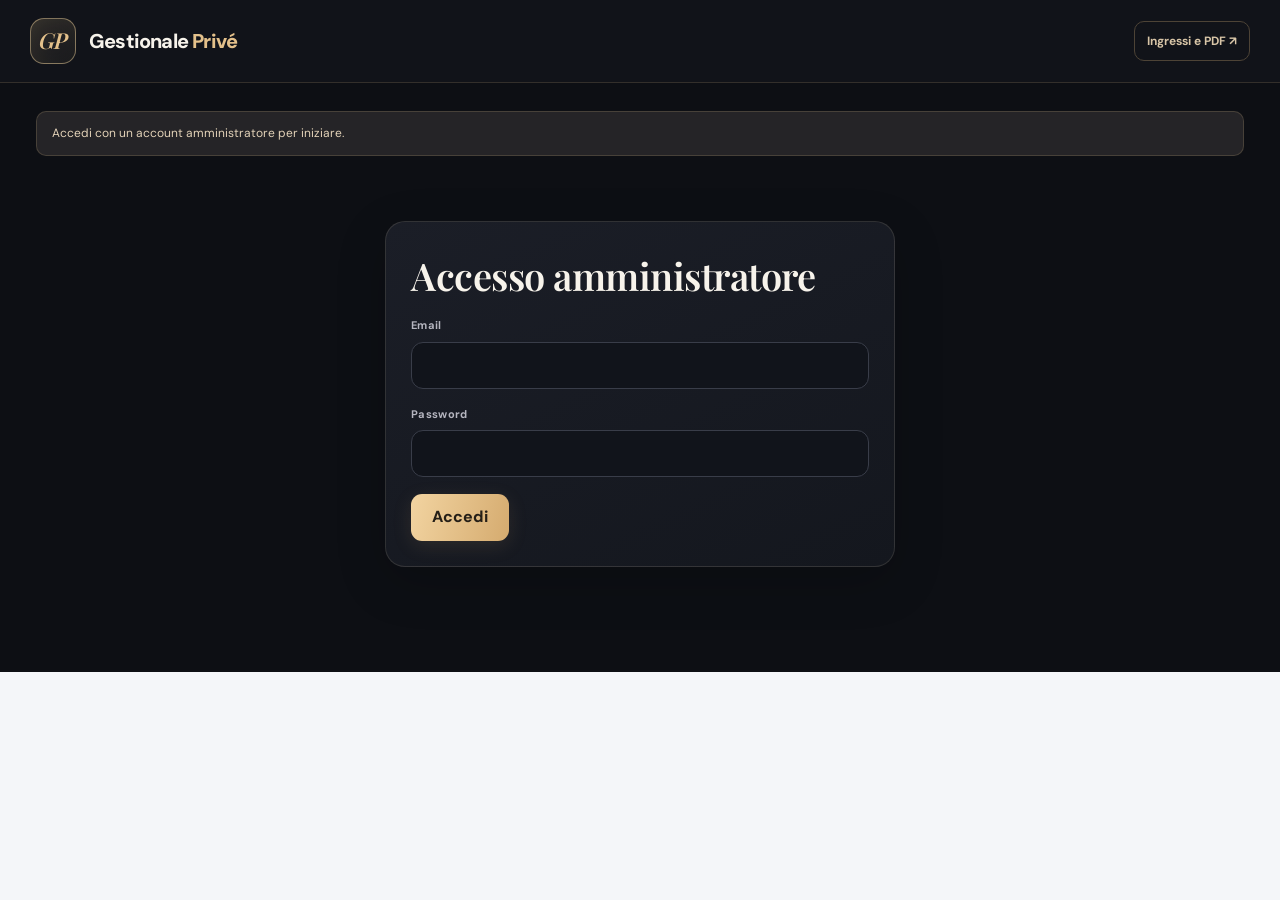
==== commit d92eb61c: "Simplify admin copy and remove slogans and redundant labels" ====
--- a/control.html
+++ b/control.html
@@ -2,6 +2,7 @@
 <html lang="it"><head>
 <meta charset="utf-8"><meta name="viewport" content="width=device-width,initial-scale=1">
 <meta name="theme-color" content="#0d0f14"><meta name="description" content="Gestionale Privé — controllo eventi, accessi e team"><title>Gestionale Privé · Amministrazione</title>
+<link rel="icon" type="image/svg+xml" href="./favicon.svg?v=gp1">
 <style>
 :root{font-family:Inter,-apple-system,BlinkMacSystemFont,"Segoe UI",sans-serif;color:#1a2434;background:#f4f6f9}
 *{box-sizing:border-box}body{margin:0}header{background:#172033;color:#fff;padding:20px 5vw}
@@ -35,20 +36,20 @@
 #loginSection{max-width:520px;margin:34px auto}
 @media(max-width:660px){.cols,.checks{grid-template-columns:1fr}h1{font-size:21px}main{padding:16px 12px 55px}.card{padding:18px}.tabs{flex-wrap:wrap}}
 </style><link rel="stylesheet" href="./premium.css?v=20261110-p1"></head><body data-portal="admin">
-<header class="site-header"><div class="wrap"><div class="brand-lockup"><div class="brand-mark" aria-hidden="true"><span>GP</span></div><div class="brand-text"><span class="brand-kicker">EVENT OPERATIONS</span><span class="brand-name">Gestionale <i>Privé</i></span></div></div><div class="actions"><span id="accountLabel" class="muted"></span><a href="./index.html?legacy=1">Ingressi e PDF ↗</a><button id="logoutBtn" class="secondary hidden" type="button">Esci</button></div></div></header>
+<header class="site-header"><div class="wrap"><div class="brand-lockup"><div class="brand-mark" aria-hidden="true"><span>GP</span></div><div class="brand-text"><span class="brand-name">Gestionale <i>Privé</i></span></div></div><div class="actions"><span id="accountLabel" class="muted"></span><a href="./index.html?legacy=1">Ingressi e PDF ↗</a><button id="logoutBtn" class="secondary hidden" type="button">Esci</button></div></div></header>
 <main>
 <div id="globalStatus" class="status show">Connessione al gestionale in corso…</div>
 <section id="loginSection" class="card hidden">
-<span class="panel-kicker">ACCESSO RISERVATO · ADMIN</span><h1>La regia del tuo privé.</h1><p class="muted">Accedi per organizzare eventi, coordinare il team e gestire ogni dettaglio.</p>
+<h1>Accesso amministratore</h1>
 <form id="loginForm"><div class="field"><label for="loginEmail">Email</label><input type="email" id="loginEmail" autocomplete="username" required></div>
 <div class="field"><label for="loginPassword">Password</label><input type="password" id="loginPassword" autocomplete="current-password" required></div>
 <button id="loginBtn" type="submit" class="primary">Accedi</button></form></section>
 <section id="workspace" class="hidden">
-<div class="page-hero"><span class="eyebrow">CONTROL ROOM / AMMINISTRAZIONE</span><h1>La regia di ogni <em>serata.</em></h1><p>Un unico spazio per programmare gli eventi, coordinare il team e seguire tutto ciò che conta.</p></div>
-<div class="gp-stats"><div class="gp-stat featured"><div class="gp-stat-label">Eventi in programma</div><div class="gp-stat-value" id="statOpen">0</div><div class="gp-stat-foot"><span class="live-dot"></span> Liste aperte</div></div><div class="gp-stat"><div class="gp-stat-label">Eventi totali</div><div class="gp-stat-value" id="statEvents">0</div><div class="gp-stat-foot">Organizzati nel gestionale</div></div><div class="gp-stat"><div class="gp-stat-label">Team operativo</div><div class="gp-stat-value" id="statTeam">0</div><div class="gp-stat-foot">Capigruppo e addetti attivi</div></div></div>
-<div class="tabs" role="tablist" aria-label="Sezioni amministrazione"><button type="button" id="tabEvents" class="active" role="tab" aria-controls="eventsSection">01 · Eventi</button><button type="button" id="tabUsers" role="tab" aria-controls="usersSection">02 · Team e accessi</button></div>
+<div class="page-hero"><h1>Amministrazione</h1></div>
+<div class="gp-stats"><div class="gp-stat featured"><div class="gp-stat-label">Eventi aperti</div><div class="gp-stat-value" id="statOpen">0</div></div><div class="gp-stat"><div class="gp-stat-label">Eventi totali</div><div class="gp-stat-value" id="statEvents">0</div></div><div class="gp-stat"><div class="gp-stat-label">Team attivo</div><div class="gp-stat-value" id="statTeam">0</div></div></div>
+<div class="tabs" role="tablist" aria-label="Sezioni amministrazione"><button type="button" id="tabEvents" class="active" role="tab" aria-controls="eventsSection">Eventi</button><button type="button" id="tabUsers" role="tab" aria-controls="usersSection">Team</button></div>
 <section id="eventsSection">
-<div class="card"><div class="panel-heading"><div><span class="panel-kicker">01 / PROGRAMMAZIONE</span><h2 id="eventFormTitle">Crea evento</h2></div><span class="panel-seq" aria-hidden="true">01</span></div>
+<div class="card"><div class="panel-heading"><h2 id="eventFormTitle">Crea evento</h2></div>
 <form id="eventForm" novalidate>
 <input type="hidden" id="eventId">
 <div class="field"><label for="eventName">Nome evento *</label><input id="eventName" type="text" required maxlength="150"></div>
@@ -61,10 +62,10 @@
 <div id="eventMsg" class="status" role="status"></div>
 <div class="actions"><button id="saveEventBtn" class="primary" type="submit">Salva evento</button><button id="cancelEventBtn" type="button" class="secondary hidden">Annulla modifica</button></div>
 </form></div>
-<div class="card"><div class="panel-heading"><div><span class="panel-kicker">ARCHIVIO EVENTI</span><h2>Le tue serate <span id="eventsCount" class="pill">0</span></h2></div><span class="panel-seq" aria-hidden="true">02</span></div><div class="actions" style="margin-bottom:12px"><button id="reloadEvents" class="secondary" type="button">Aggiorna elenco</button><span class="muted">L'elenco è letto direttamente dal database.</span></div><div id="eventsList" class="list"></div></div>
+<div class="card"><div class="panel-heading"><h2>Eventi <span id="eventsCount" class="pill">0</span></h2></div><div class="actions" style="margin-bottom:12px"><button id="reloadEvents" class="secondary" type="button">Aggiorna elenco</button></div><div id="eventsList" class="list"></div></div>
 </section>
 <section id="usersSection" class="hidden">
-<div class="card"><div class="panel-heading"><div><span class="panel-kicker">02 / PERSONE E PERMESSI</span><h2 id="userFormTitle">Crea capogruppo o addetto</h2></div><span class="panel-seq" aria-hidden="true">01</span></div>
+<div class="card"><div class="panel-heading"><h2 id="userFormTitle">Crea capogruppo o addetto</h2></div>
 <form id="userForm" novalidate><input type="hidden" id="userId">
 <div class="field"><label for="userName">Nome e cognome *</label><input id="userName" required type="text"></div>
 <div class="cols"><div class="field"><label for="userEmail">Email di accesso *</label><input id="userEmail" required type="email"></div>
@@ -74,9 +75,9 @@
 <div class="field"><label>Eventi abilitati (facoltativi)</label><div id="eventChecks" class="checks"></div></div>
 <div id="userMsg" class="status" role="status"></div>
 <div class="actions"><button id="saveUserBtn" class="primary" type="submit">Salva capogruppo / addetto</button><button id="cancelUserBtn" type="button" class="secondary hidden">Annulla modifica</button></div></form></div>
-<div class="card"><div class="panel-heading"><div><span class="panel-kicker">TEAM ATTUALE</span><h2>Le persone del privé</h2></div><span class="panel-seq" aria-hidden="true">02</span></div><div id="usersList" class="list"></div></div>
+<div class="card"><div class="panel-heading"><h2>Utenti registrati</h2></div><div id="usersList" class="list"></div></div>
 </section>
-<p class="muted">Accesso riservato. Ogni operazione viene confermata dal sistema di gestione.</p>
+
 </section></main>
 <noscript><p>Attiva JavaScript nel browser per utilizzare il gestionale.</p></noscript>
 <script>
